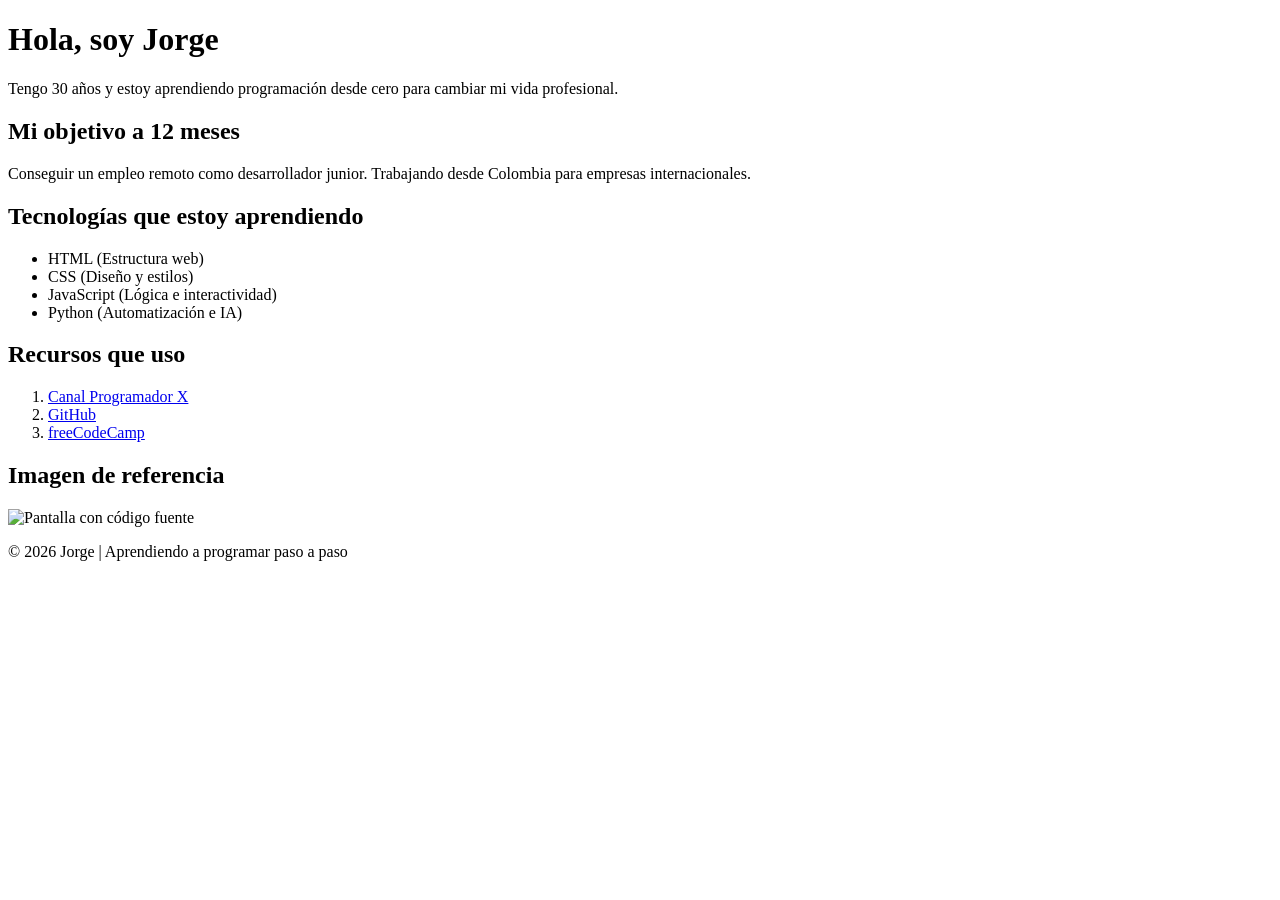
==== index.html @ 70c73144 "Estructura inicial del portafolio: Proyectos 1, 2 y 3 finalizados" ====
<!DOCTYPE html>
<html lang="es">
<head>  
    <meta charset="UTF-8">
    <meta name="viewport" content="width=device-width, initial-scale=1.0">
    <title>Sobre Mí - Jorge</title>
    <link rel="stylesheet" href="styles.css">
</head>
<body>
    <header>
        <h1>Hola, soy Jorge</h1>
        <p>Tengo 30 años y estoy aprendiendo programación desde cero para cambiar mi vida profesional.</p>
    </header>

    <main>
        <h2>Mi objetivo a 12 meses</h2>
        <p>Conseguir un empleo remoto como desarrollador junior. Trabajando desde Colombia para empresas internacionales.</p>

        <h2>Tecnologías que estoy aprendiendo</h2>
        <ul>
            <li>HTML (Estructura web)</li>
            <li>CSS (Diseño y estilos)</li>
            <li>JavaScript (Lógica e interactividad)</li>
            <li>Python (Automatización e IA)</li>
        </ul>
    </main>

    <section>
        <h2>Recursos que uso</h2>
        <ol>
            <li><a href="https://www.youtube.com/@programadorx" target="_blank">Canal Programador X</a></li>
            <li><a href="https://github.com" target="_blank">GitHub</a></li>
            <li><a href="https://freecodecamp.org" target="_blank">freeCodeCamp</a></li>
        </ol>

        <h2>Imagen de referencia</h2>
        <img src="https://images.unsplash.com/photo-1517694712202-14dd9538aa97?w=600" alt="Pantalla con código fuente">
    </section>

    <footer>
        <p>© 2026 Jorge | Aprendiendo a programar paso a paso</p>
    </footer>
</body>
</html>
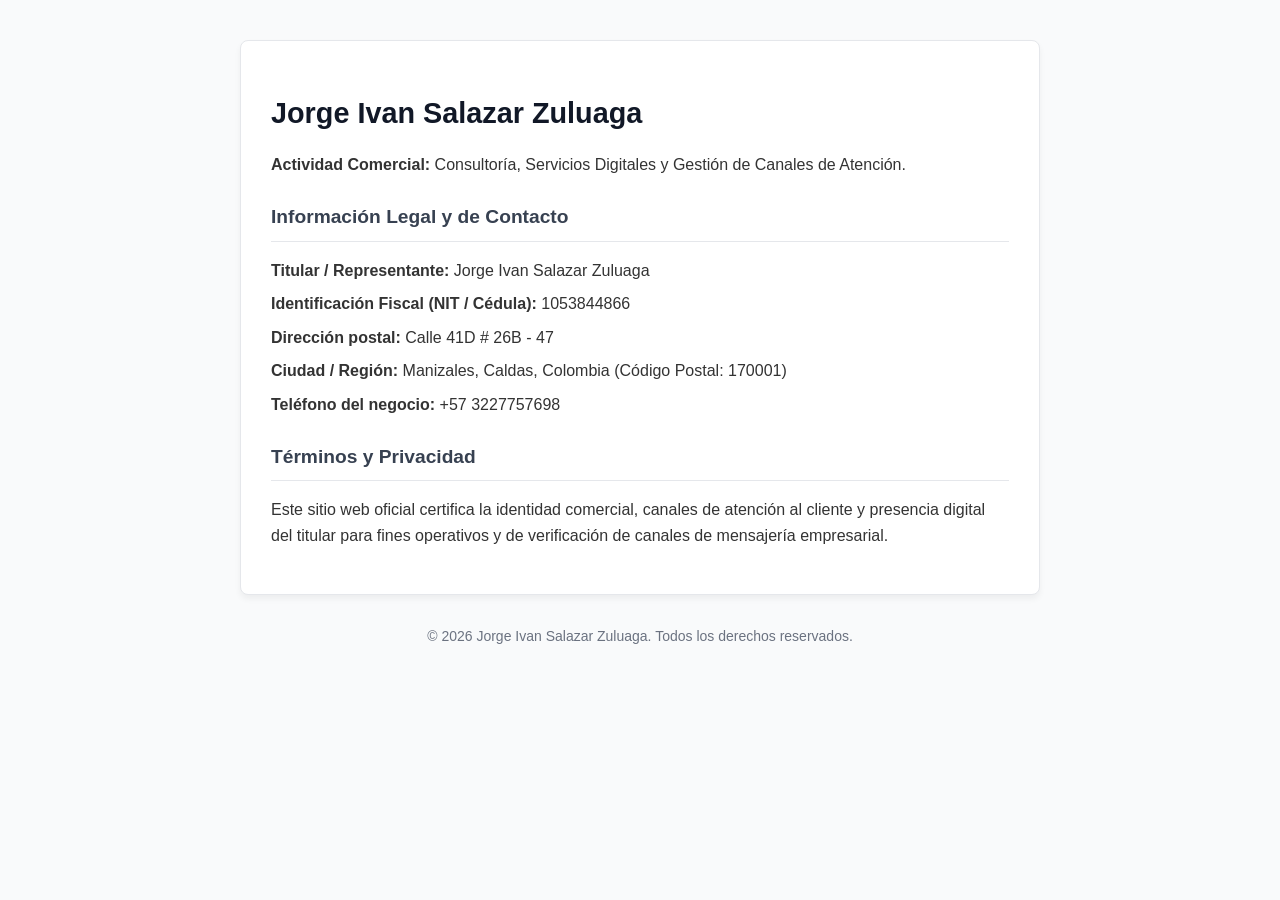
==== commit e4fa13be: "Actualizar datos legales y de contacto para verificacion de Meta" ====
--- a/index.html
+++ b/index.html
@@ -1,44 +1,51 @@
 <!DOCTYPE html>
 <html lang="es">
-<head>  
-    <meta charset="UTF-8">
-    <meta name="viewport" content="width=device-width, initial-scale=1.0">
-    <title>Sobre Mí - Jorge</title>
-    <link rel="stylesheet" href="styles.css">
+<head>
+  <meta charset="UTF-8">
+  <meta name="viewport" content="width=device-width, initial-scale=1.0">
+  <title>Jorge Ivan Salazar Zuluaga | Servicios Comerciales y Tecnológicos</title>
+  <style>
+    body {
+      font-family: -apple-system, BlinkMacSystemFont, 'Segoe UI', Roboto, Helvetica, Arial, sans-serif;
+      line-height: 1.6;
+      color: #333;
+      max-width: 800px;
+      margin: 40px auto;
+      padding: 0 20px;
+      background-color: #f9fafb;
+    }
+    .card {
+      background: #ffffff;
+      padding: 30px;
+      border-radius: 8px;
+      box-shadow: 0 4px 6px rgba(0,0,0,0.05);
+      border: 1px solid #e5e7eb;
+    }
+    h1 { color: #111827; margin-bottom: 0.5rem; font-size: 1.8rem; }
+    h2 { color: #374151; font-size: 1.2rem; border-bottom: 1px solid #e5e7eb; padding-bottom: 8px; margin-top: 24px; }
+    .contact-info p { margin: 8px 0; }
+    footer { margin-top: 30px; font-size: 0.875rem; color: #6b7280; text-align: center; }
+  </style>
 </head>
 <body>
-    <header>
-        <h1>Hola, soy Jorge</h1>
-        <p>Tengo 30 años y estoy aprendiendo programación desde cero para cambiar mi vida profesional.</p>
-    </header>
+  <div class="card">
+    <h1>Jorge Ivan Salazar Zuluaga</h1>
+    <p><strong>Actividad Comercial:</strong> Consultoría, Servicios Digitales y Gestión de Canales de Atención.</p>
+    
+    <h2>Información Legal y de Contacto</h2>
+    <div class="contact-info">
+      <p><strong>Titular / Representante:</strong> Jorge Ivan Salazar Zuluaga</p>
+      <p><strong>Identificación Fiscal (NIT / Cédula):</strong> 1053844866</p>
+      <p><strong>Dirección postal:</strong> Calle 41D # 26B - 47</p>
+      <p><strong>Ciudad / Región:</strong> Manizales, Caldas, Colombia (Código Postal: 170001)</p>
+      <p><strong>Teléfono del negocio:</strong> +57 3227757698</p>
+    </div>
 
-    <main>
-        <h2>Mi objetivo a 12 meses</h2>
-        <p>Conseguir un empleo remoto como desarrollador junior. Trabajando desde Colombia para empresas internacionales.</p>
-
-        <h2>Tecnologías que estoy aprendiendo</h2>
-        <ul>
-            <li>HTML (Estructura web)</li>
-            <li>CSS (Diseño y estilos)</li>
-            <li>JavaScript (Lógica e interactividad)</li>
-            <li>Python (Automatización e IA)</li>
-        </ul>
-    </main>
-
-    <section>
-        <h2>Recursos que uso</h2>
-        <ol>
-            <li><a href="https://www.youtube.com/@programadorx" target="_blank">Canal Programador X</a></li>
-            <li><a href="https://github.com" target="_blank">GitHub</a></li>
-            <li><a href="https://freecodecamp.org" target="_blank">freeCodeCamp</a></li>
-        </ol>
-
-        <h2>Imagen de referencia</h2>
-        <img src="https://images.unsplash.com/photo-1517694712202-14dd9538aa97?w=600" alt="Pantalla con código fuente">
-    </section>
-
-    <footer>
-        <p>© 2026 Jorge | Aprendiendo a programar paso a paso</p>
-    </footer>
+    <h2>Términos y Privacidad</h2>
+    <p>Este sitio web oficial certifica la identidad comercial, canales de atención al cliente y presencia digital del titular para fines operativos y de verificación de canales de mensajería empresarial.</p>
+  </div>
+  <footer>
+    &copy; 2026 Jorge Ivan Salazar Zuluaga. Todos los derechos reservados.
+  </footer>
 </body>
 </html>
